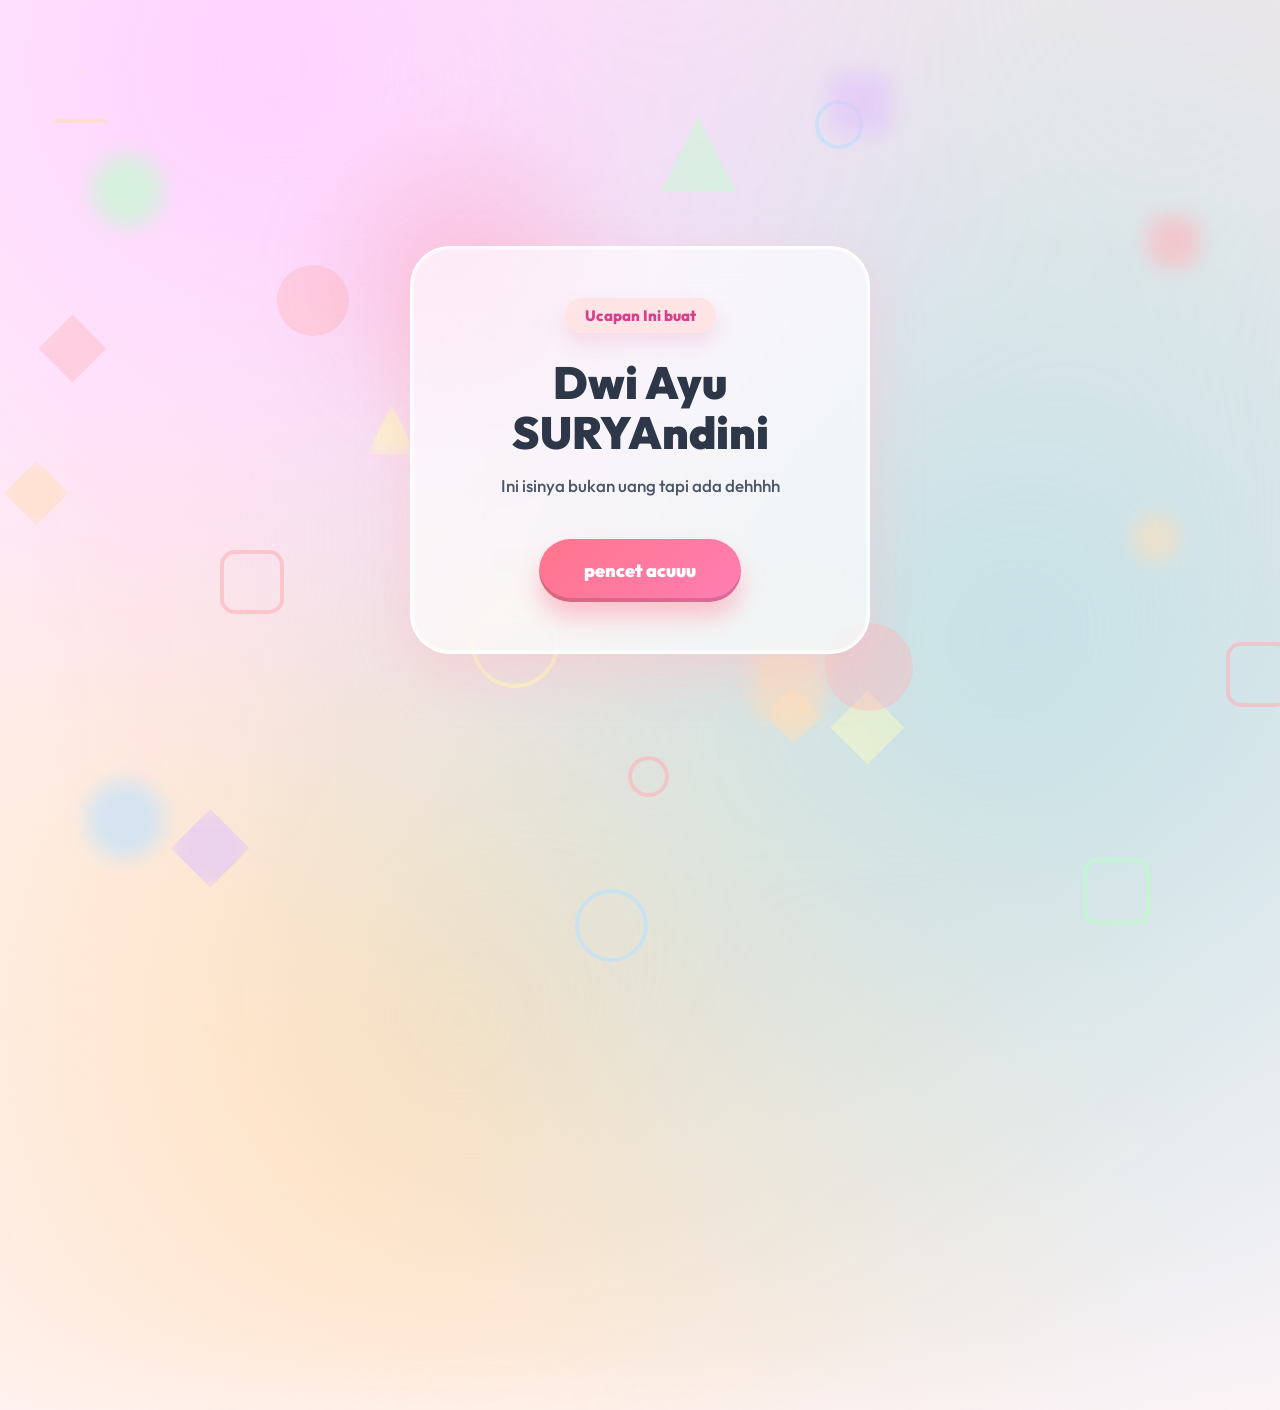
==== index.html @ 0280f6d5 "Add files via upload" ====
<!DOCTYPE html>
<html lang="id">
<head>
    <meta charset="UTF-8">
    <meta name="viewport" content="width=device-width, initial-scale=1.0">
    <title>Welcome</title>
    <link rel="stylesheet" href="style.css">
    <link rel="preconnect" href="https://fonts.googleapis.com">
    <!-- Menggunakan font yang lebih ceria, tebal, dan modern -->
    <link href="https://fonts.googleapis.com/css2?family=Outfit:wght@400;600;800;900&display=swap" rel="stylesheet">
    <script src="https://cdn.jsdelivr.net/npm/canvas-confetti@1.6.0/dist/confetti.browser.min.js"></script>
</head>
<body>

<!-- Latar Belakang Gelembung Warna-Warni -->
<div id="orbs-container"></div>
<div class="cursor-glow"></div>

<!-- Welcome Screen -->
<div class="card" id="welcome-card">
    <div class="badge">
        Ucapan Ini buat 
    </div>
    <h1>
        Dwi Ayu SURYAndini
    </h1>
    <p>
        Ini isinya bukan uang tapi ada dehhhh
    </p>
    <button id="btn-reveal" class="btn-vibrant">
        pencet acuuu
    </button>
</div>

<!-- Main Congrats Screen -->
<div class="card hidden main-layout" id="main-card">
    <div class="photo-container">
        <!-- FOTO DIA -->
        <img src="foto.png" alt="Foto Kamu" class="user-photo">
        <div class="confetti-badge">Yeay S.I.Kom</div>
    </div>
    
    <div class="text-container">
        <h1 class="gradient-text">
            Congratulations!
        </h1>
        
        <h2 class="sub-title">Dwi Ayu Suryandini, S.I.Kom</h2>
        
        <p class="message-text">
            Cie sidang skripsi, selamat ya!! <br>
            Akhirnya ga perlu nenteng-nenteng laptop tiap hari wkwkwk. Semua keplengeran selama ngerjain skripsi akhirnya kebayar juga. Selamat atas gelar S.I.Kom-nya yaa! Gokill sieehhhhhh.
            Gua nyusul nih, tinggal nunggu jadwal. Semoga Jumat keluar yaa, aamiin wkwkwk.
        </p>
        
        <div class="footer-card">
            <span class="signature">Proud of you!, <br>Pemancing Handal</span>
        </div>
    </div>
    <div class="secret-key" id="secret-key-btn" title="Secret Key">🔑</div>
</div>

<!-- Secret Modal -->
<div class="modal-overlay hidden" id="secret-modal">
    <div class="box-reveal-wrapper">
        <div class="modal-card secret-letter">
            <button class="close-btn" id="close-modal">&times;</button>
            <h2 class="modal-title">Secret Message</h2>
            <p class="modal-text">nahhh sidangnya udah kelar, kapan nihh ke pantainya wkwkwkwk</p>
        </div>
        
        <!-- Elemen 3D/2D Kotak -->
        <div class="gift-box-front"></div>
        <div class="gift-box-lid"></div>
    </div>
</div>

<script src="script.js"></script>

</body>
</html>
---- style.css ----
*{
    margin:0;
    padding:0;
    box-sizing:border-box;
    font-family:'Outfit', sans-serif;
}

body{
    overflow:hidden;
    height:100vh;
    display:flex;
    justify-content:center;
    align-items:center;
    /* Bright, vibrant, playful background */
    background:#fff5f8;
}

/* ============================= */
/* Vibrant Light Aurora */
/* ============================= */

body::before{
    content:"";
    position:absolute;
    width:150vw;
    height:150vw;
    background:
    radial-gradient(circle at 30% 30%, #ffd1ff 0%, transparent 40%),
    radial-gradient(circle at 70% 60%, #c4e0e5 0%, transparent 50%),
    radial-gradient(circle at 40% 80%, #ffdfba 0%, transparent 40%),
    radial-gradient(circle at 80% 20%, #f3e6e8 0%, transparent 50%);
    animation:rotate 25s ease-in-out infinite alternate;
    filter:blur(60px);
    z-index: 0;
}

@keyframes rotate{
    0%{ transform: scale(1) rotate(0deg); }
    100%{ transform: scale(1.2) rotate(10deg); }
}

/* ============================= */
/* Floating Geometric Shapes */
/* ============================= */
#orbs-container {
    position: absolute;
    width: 100%; height: 100%;
    z-index: 0;
    pointer-events: none;
}

.shape {
    position: absolute;
    animation: floatShape linear infinite alternate;
}

@keyframes floatShape {
    0% { transform: translateY(0) rotate(0deg) scale(1); }
    100% { transform: translateY(-80px) rotate(180deg) scale(1.2); }
}

/* ============================= */
/* Cards System */
/* ============================= */

.card {
    position:absolute; 
    z-index:10;
    width:90%;
    max-width:850px; /* Lebar dilebarkan untuk layout horizontal */
    padding:50px 40px;
    border-radius:40px; /* Lekukan melengkung membulat (modern playful) */
    
    /* Light Glassmorphism */
    background:rgba(255, 255, 255, 0.65);
    backdrop-filter:blur(30px);
    -webkit-backdrop-filter:blur(30px);
    border: 2px solid rgba(255, 255, 255, 1);
    
    text-align:center;
    color:#2d3748;
    box-shadow:
        0 20px 50px rgba(255, 182, 193, 0.4), /* Shadow pink/manis */
        inset 0 0 0 2px rgba(255, 255, 255, 0.5);
    
    /* Efek bouncy (membal) */
    transition: all 0.8s cubic-bezier(0.34, 1.56, 0.64, 1); 
}

/* Base Pop-up Animation */
#welcome-card {
    max-width: 460px; /* Tetap pertahankan kecil untuk card pertama */
    margin: 0 auto;
    animation:popupBounce 1s cubic-bezier(0.34, 1.56, 0.64, 1) forwards;
}

@keyframes popupBounce{
    0%{ opacity:0; transform:translateY(80px) scale(0.8); }
    100%{ opacity:1; transform:none; }
}

/* Toggle screens */
.card.hidden {
    opacity: 0;
    transform: translateY(80px) scale(0.8);
    pointer-events: none;
}

.card.slide-out {
    opacity: 0;
    transform: translateY(-80px) scale(1.1);
    pointer-events: none;
}

/* ============================= */
/* Welcome Card Content */
/* ============================= */

.badge {
    display:inline-block;
    padding:8px 20px;
    background:#ffe4e6;
    color: #d53f8c;
    border-radius:50px;
    font-size:15px;
    font-weight: 800;
    margin-bottom:25px;
    box-shadow:0 10px 20px rgba(213, 63, 140, 0.15);
}

h1 {
    font-size:45px;
    font-weight:900;
    color: #2d3748;
    margin-bottom:15px;
    line-height: 1.1;
}

p {
    font-size:17px;
    line-height:1.6;
    color: #4a5568;
    margin-bottom:40px;
    font-weight: 500;
}

/* Vibrant Button */
.btn-vibrant {
    padding:20px 45px;
    border:none;
    border-radius:50px;
    cursor:pointer;
    font-size:18px;
    font-weight:900;
    color:white;
    background:linear-gradient(135deg, #ff758c 0%, #ff7eb3 100%);
    transition: all 0.3s cubic-bezier(0.34, 1.56, 0.64, 1);
    box-shadow:
        0 15px 25px rgba(255, 117, 140, 0.4),
        inset 0 -4px 0 rgba(0,0,0,0.15);
}

.btn-vibrant:hover {
    transform:translateY(-8px) scale(1.05);
    box-shadow:
        0 20px 35px rgba(255, 117, 140, 0.5),
        inset 0 -4px 0 rgba(0,0,0,0.15);
}
.btn-vibrant:active {
    transform:translateY(2px) scale(0.98);
    box-shadow: 0 5px 10px rgba(255, 117, 140, 0.3);
}

/* ========================== */
/* Main Congrats Card Content */
/* ========================== */

.main-layout {
    display: flex;
    flex-direction: row;
    align-items: center;
    gap: 40px;
    text-align: left;
    padding: 50px 40px; /* Reset padding normal */
}

.photo-container {
    position: relative; /* Ikut flow flexbox horizontal */
    flex-shrink: 0;
    width: 250px;
    height: 250px;
    border-radius: 65px; /* Kotak melengkung proporsional */
    background: white;
    padding: 10px;
    box-shadow: 0 20px 40px rgba(0,0,0,0.15);
    z-index: 15;
}

.user-photo {
    width: 100%;
    height: 100%;
    object-fit: cover;
    border-radius: 55px;
}

.confetti-badge {
    position: absolute;
    top: -10px;
    right: -10px;
    background: #fbd38d;
    color: #dd6b20;
    font-weight: 800;
    padding: 6px 18px;
    border-radius: 20px;
    font-size: 15px;
    transform: rotate(12deg);
    box-shadow: 0 10px 20px rgba(221, 107, 32, 0.25);
    border: 2px solid white;
}

.text-container {
    display: flex;
    flex-direction: column;
    align-items: flex-start;
    justify-content: center;
}

@media (max-width: 768px) {
    /* Penyesuaian layout dan ukuran kartu */
    .card {
        padding: 35px 25px;
    }
    .main-layout {
        flex-direction: column;
        text-align: center;
        gap: 25px;
        padding: 35px 25px;
    }
    
    /* Penyesuaian teks agar tidak kepotong di HP */
    h1 {
        font-size: 34px;
    }
    h1.gradient-text {
        font-size: 28px;
    }
    p, .message-text {
        font-size: 14px;
        padding: 15px; /* Mengurangi padding di box teks main card */
    }
    .sub-title {
        font-size: 14px;
        padding: 6px 14px;
    }
    .btn-vibrant {
        padding: 15px 30px;
        font-size: 16px;
    }
    
    /* Penyesuaian kontainer teks ke tengah */
    .text-container {
        align-items: center;
    }
    
    /* Penyesuaian ukuran foto di HP */
    .photo-container {
        width: 180px;
        height: 180px;
        border-radius: 45px;
    }
    .user-photo {
        border-radius: 38px;
    }
    .confetti-badge {
        font-size: 12px;
        padding: 4px 12px;
        top: -5px;
        right: -5px;
    }
}

.secret-key {
    position: absolute;
    bottom: 25px;
    right: 25px;
    font-size: 20px;
    opacity: 0.3;
    cursor: pointer;
    transition: all 0.3s ease;
}

.secret-key:hover {
    opacity: 1;
    transform: rotate(15deg) scale(1.3);
}

h1.gradient-text {
    font-size: 42px;
    margin-bottom: 5px;
    background:linear-gradient(135deg, #d53f8c, #805ad5);
    -webkit-background-clip:text;
    -webkit-text-fill-color:transparent;
}

/* ============================= */
/* Secret Modal & Box Reveal Styles */
/* ============================= */
.modal-overlay {
    position: fixed;
    top: 0; left: 0; right: 0; bottom: 0;
    background: rgba(0,0,0,0.7);
    backdrop-filter: blur(10px);
    z-index: 100;
    display: flex;
    justify-content: center;
    align-items: center;
    opacity: 1;
    transition: opacity 0.5s ease;
}

.modal-overlay.hidden {
    opacity: 0;
    pointer-events: none;
}

.box-reveal-wrapper {
    position: relative;
    width: 100%;
    height: 100%;
    display: flex;
    justify-content: center;
    align-items: center;
    perspective: 1200px;
}

/* --- Kartu Surat Rahasia --- */
.modal-card.secret-letter {
    position: absolute;
    background: rgba(255,255,255,0.98);
    padding: 40px;
    border-radius: 30px;
    max-width: 400px;
    width: 90%;
    text-align: center;
    box-shadow: 0 30px 60px rgba(0,0,0,0.3);
    z-index: 5; /* Awalnya di belakang kotak */
    
    /* Kondisi awal saat hidden (di dalam kotak) */
    transform: translateY(150px) scale(0.2); 
    opacity: 0;
    transition: transform 0.6s cubic-bezier(0.34, 1.56, 0.64, 1), opacity 0.4s ease, z-index 0.6s;
    transition-delay: 0s; 
}

.modal-overlay:not(.hidden) .modal-card.secret-letter {
    transform: translateY(0) scale(1);
    opacity: 1;
    z-index: 15; /* Maju ke depan supaya bisa diklik */
    transition-delay: 0.5s; /* Tunggu tutup kotak terbuka */
}

/* --- Elemen Kotak Hadiah --- */
.gift-box-front {
    position: absolute;
    bottom: 25%;
    width: 160px;
    height: 110px;
    background: linear-gradient(135deg, #ff758c, #ff7eb3);
    border-radius: 8px;
    z-index: 10;
    box-shadow: 0 20px 40px rgba(0,0,0,0.3);
    transition: all 0.6s cubic-bezier(0.34, 1.56, 0.64, 1);
    transition-delay: 0s;
}

.gift-box-lid {
    position: absolute;
    bottom: calc(25% + 105px);
    width: 175px;
    height: 40px;
    background: linear-gradient(135deg, #ff7eb3, #ff758c);
    border-radius: 6px;
    z-index: 11;
    transform-origin: top center; 
    transition: transform 0.6s cubic-bezier(0.34, 1.56, 0.64, 1), opacity 0.4s ease;
    transition-delay: 0s;
    box-shadow: 0 5px 15px rgba(0,0,0,0.2);
}

/* Pita (Ribbon) Kotak */
.gift-box-front::after, .gift-box-lid::after {
    content: "";
    position: absolute;
    left: 50%;
    transform: translateX(-50%);
    width: 30px;
    height: 100%;
    background: #ffe4e6;
    opacity: 0.9;
}

/* Animasi Buka Lid (Tutup memutar ke belakang) */
.modal-overlay:not(.hidden) .gift-box-lid {
    transform: rotateX(130deg) translateY(-20px);
    opacity: 0;
    transition-delay: 0.1s; /* Mulai buka setelah 0.1s klik */
}

/* Animasi Badan Kotak turun/fade out setelah kartu keluar */
.modal-overlay:not(.hidden) .gift-box-front {
    transform: translateY(80px) scale(0.8);
    opacity: 0;
    pointer-events: none;
    transition-delay: 0.8s;
}

/* --- Konten Dalam Modal --- */
.modal-icon {
    font-size: 50px;
    margin-bottom: 10px;
    display: inline-block;
}

.modal-title {
    font-size: 24px;
    font-weight: 900;
    color: #d53f8c;
    margin-bottom: 15px;
}

.modal-text {
    font-size: 15px;
    color: #4a5568;
    line-height: 1.6;
    font-weight: 500;
}

.close-btn {
    position: absolute;
    top: 15px;
    right: 20px;
    background: none;
    border: none;
    font-size: 32px;
    color: #a0aec0;
    cursor: pointer;
    transition: 0.3s;
}

.close-btn:hover {
    color: #d53f8c;
    transform: scale(1.1);
}

.sub-title {
    font-size: 17px;
    font-weight: 800;
    color: #ed64a6;
    margin-bottom: 25px;
    background: rgba(255, 240, 246, 0.8);
    display: inline-block;
    padding: 8px 18px;
    border-radius: 12px;
    border: 1px solid rgba(255, 255, 255, 1);
}

.message-text {
    font-size: 16px;
    line-height: 1.7;
    color: #4a5568;
    margin-bottom: 30px;
    font-weight: 500;
    background: rgba(255,255,255,0.6);
    padding: 20px 25px;
    border-radius: 20px;
    border: 1px dashed rgba(213, 63, 140, 0.3);
}

.footer-card {
    padding-top: 5px;
}

.signature {
    font-weight: 900;
    font-size: 19px;
    color: #d53f8c;
}

/* ========================== */
/* Cursor Glow (Light) */
/* ========================== */

.cursor-glow {
    position:absolute;
    width:350px;
    height:350px;
    background:radial-gradient(circle, rgba(255, 117, 140, 0.25), transparent 70%);
    pointer-events:none;
    transform:translate(-50%,-50%);
    filter:blur(30px);
    transition:.1s ease-out;
    z-index:1;
}
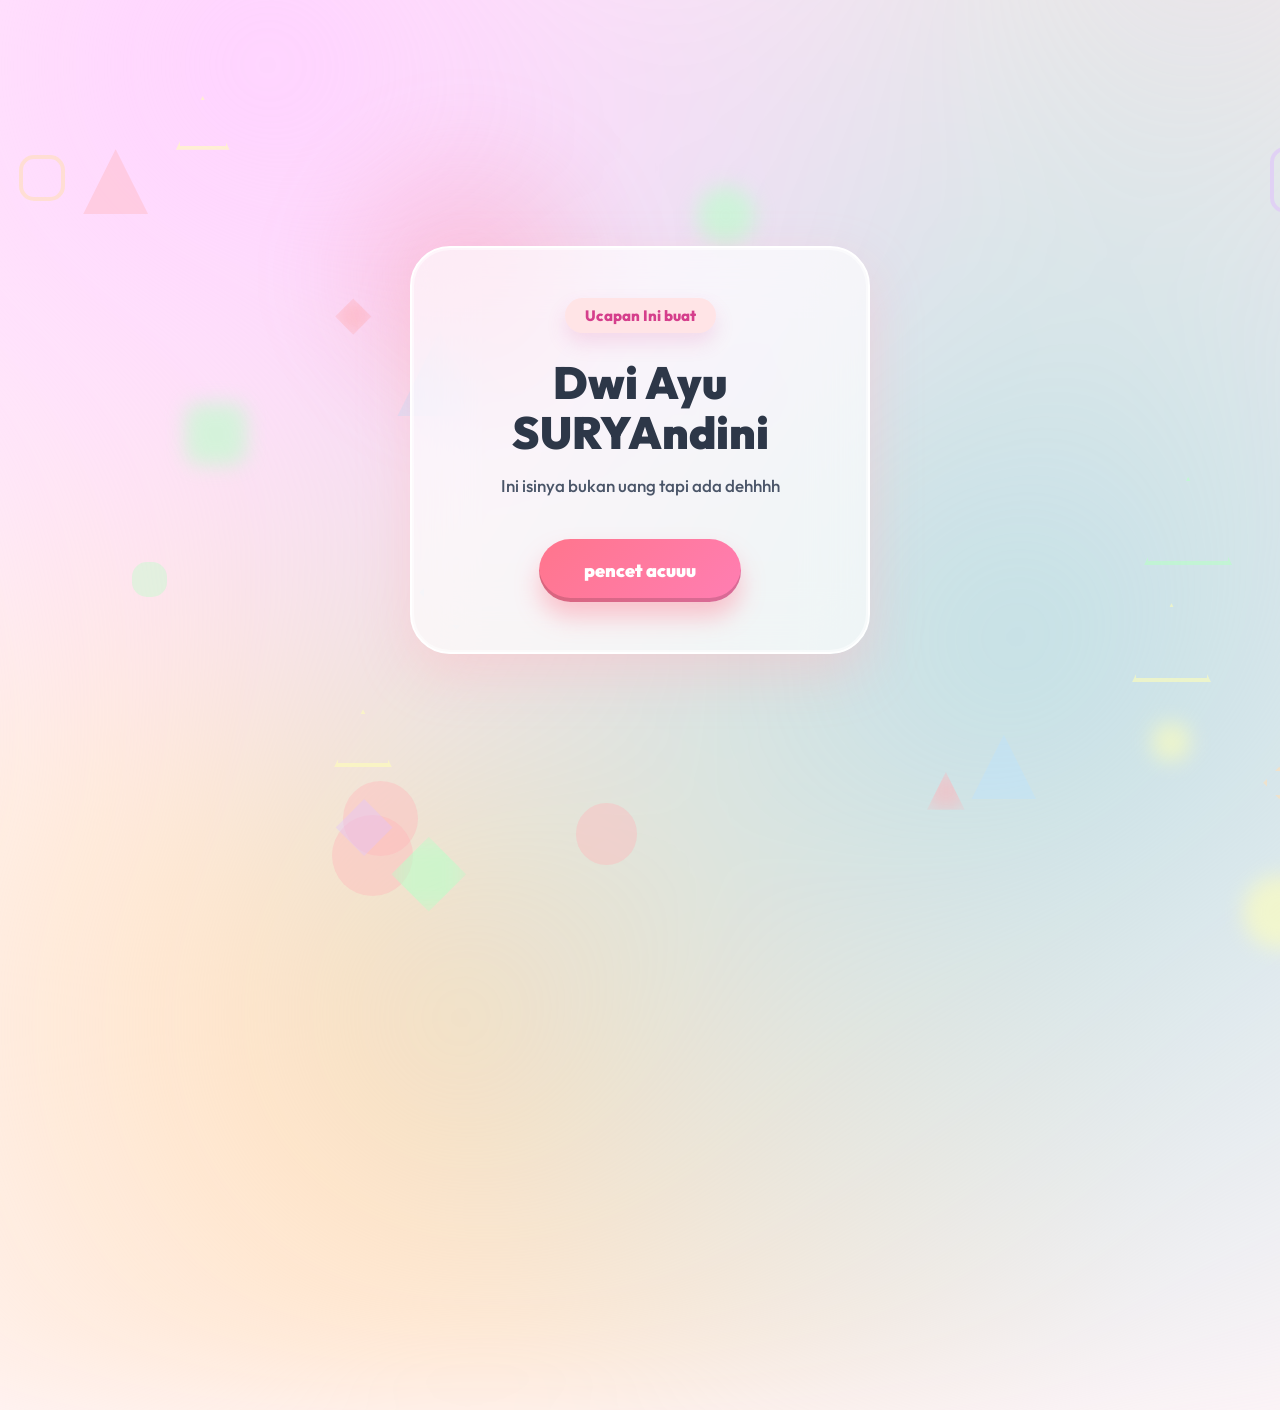
==== commit 22c8d084: "Update index.html" ====
--- a/index.html
+++ b/index.html
@@ -66,7 +66,8 @@
         <div class="modal-card secret-letter">
             <button class="close-btn" id="close-modal">&times;</button>
             <h2 class="modal-title">Secret Message</h2>
-            <p class="modal-text">nahhh sidangnya udah kelar, kapan nihh ke pantainya wkwkwkwk</p>
+            <p class="modal-text">nahhh sidangnya udah kelar</p>
+            <p class="modal-text">adakah perayaan?, apakah agenda ke pantai jadii?</p>
         </div>
         
         <!-- Elemen 3D/2D Kotak -->
@@ -78,4 +79,4 @@
 <script src="script.js"></script>
 
 </body>
-</html>+</html>
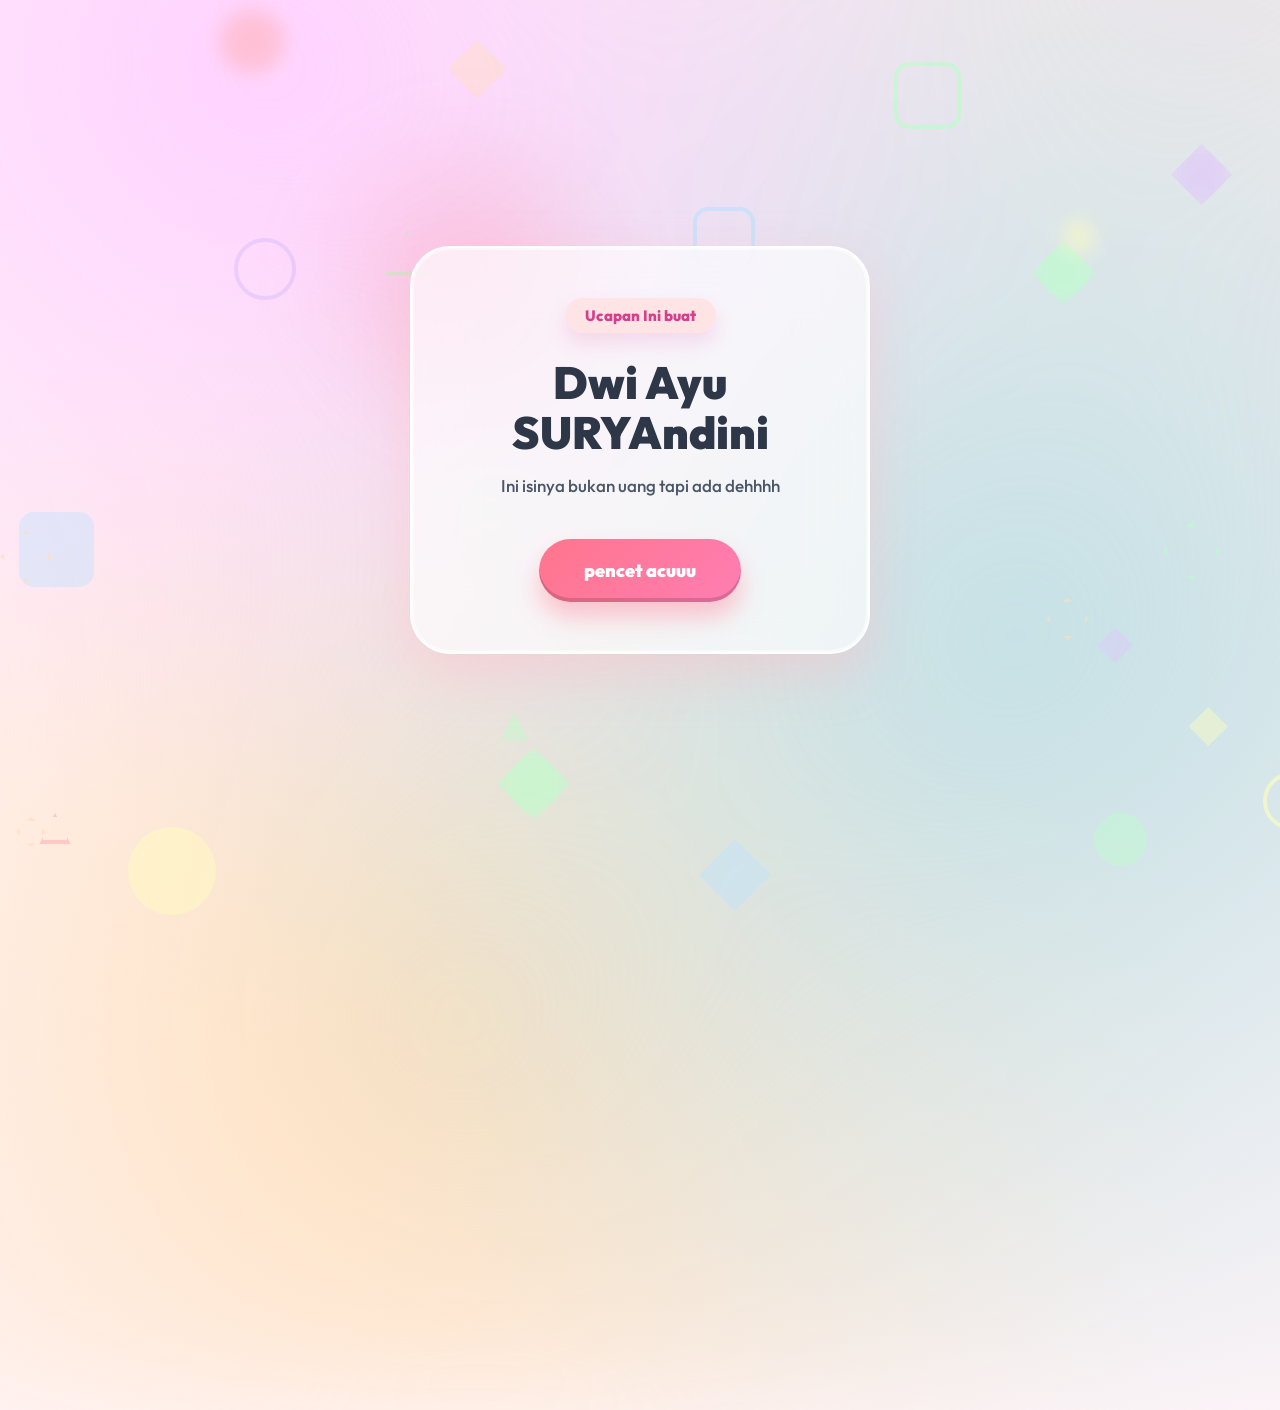
==== commit c79311c8: "Update modal text in index.html" ====
--- a/index.html
+++ b/index.html
@@ -66,8 +66,8 @@
         <div class="modal-card secret-letter">
             <button class="close-btn" id="close-modal">&times;</button>
             <h2 class="modal-title">Secret Message</h2>
-            <p class="modal-text">nahhh sidangnya udah kelar</p>
-            <p class="modal-text">adakah perayaan?, apakah agenda ke pantai jadii?</p>
+            <p class="modal-text">nahhh sidangnya udah kelar, kapan nihh ke pantainya wkwkwkwk</p> <br>
+            <p class="modal-text">apakah ada perayaan? mwehehehe</p>
         </div>
         
         <!-- Elemen 3D/2D Kotak -->
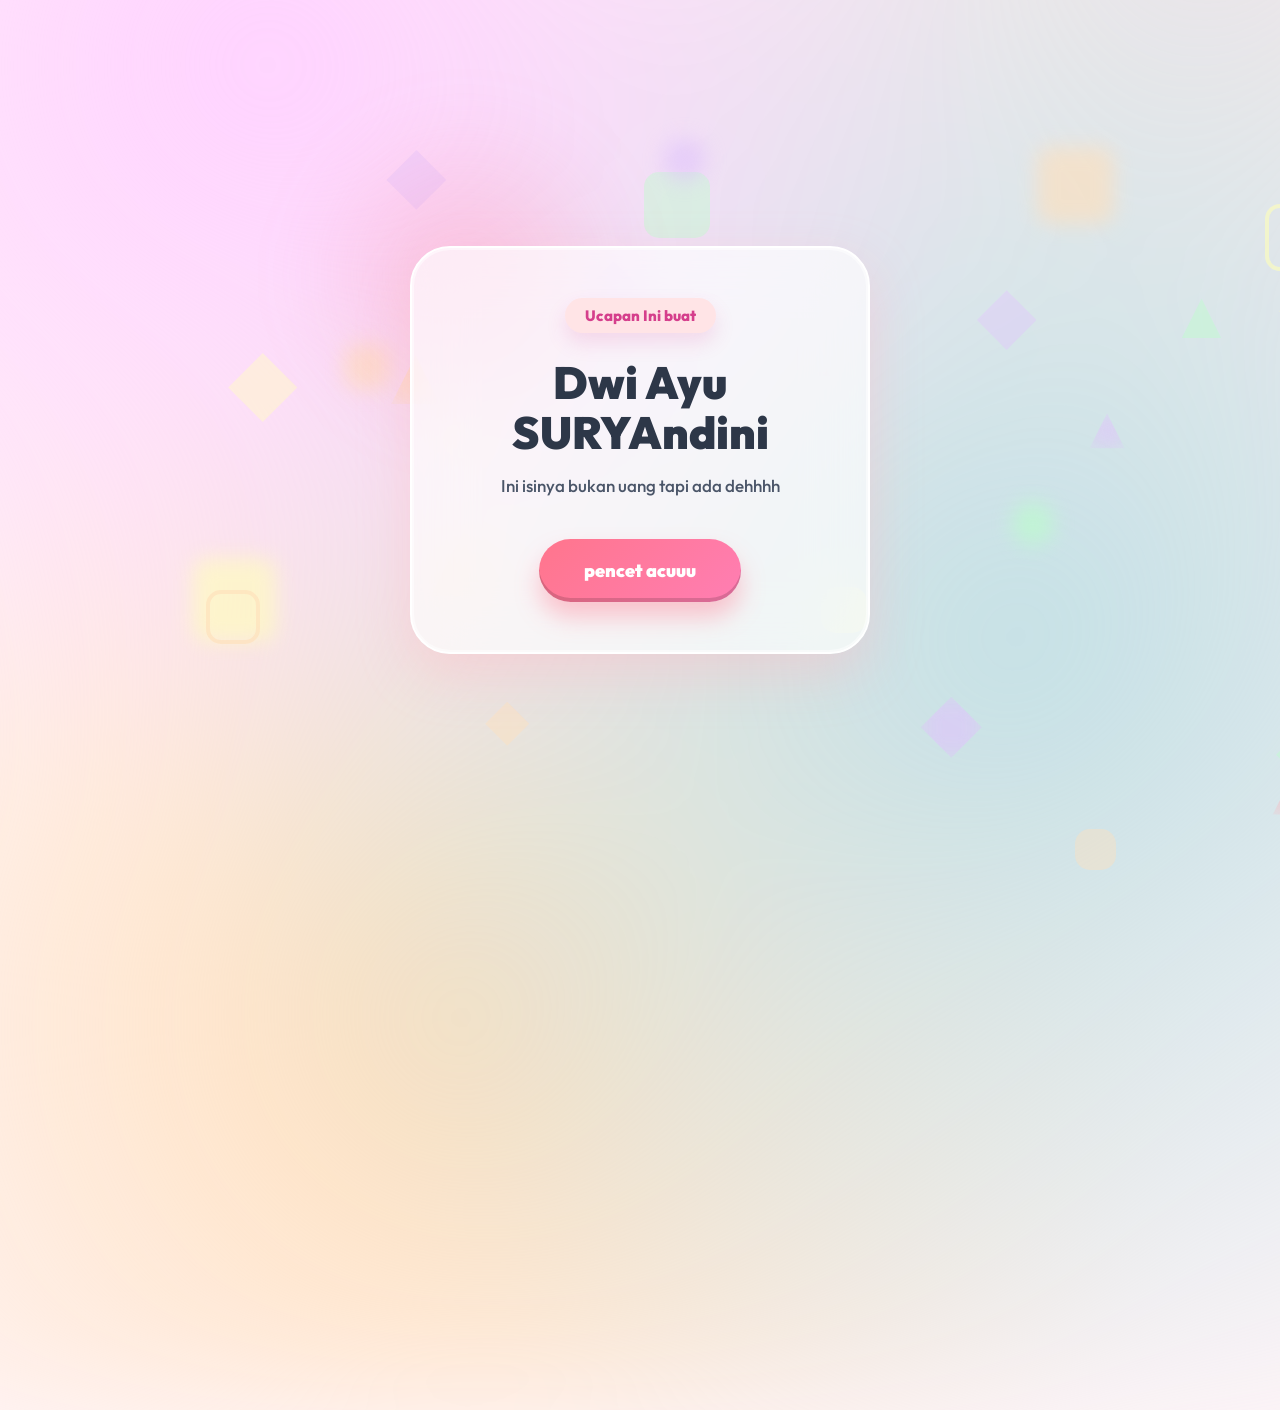
==== commit 99c9d9ab: "Update index.html" ====
--- a/index.html
+++ b/index.html
@@ -66,8 +66,7 @@
         <div class="modal-card secret-letter">
             <button class="close-btn" id="close-modal">&times;</button>
             <h2 class="modal-title">Secret Message</h2>
-            <p class="modal-text">nahhh sidangnya udah kelar, kapan nihh ke pantainya wkwkwkwk</p> <br>
-            <p class="modal-text">apakah ada perayaan? mwehehehe</p>
+            <p class="modal-text">nahhh sidangnya udah kelar, kapan nihh ke pantainya wkwkwkwk <br> apakah ada perayaan? mwehehehe</p>
         </div>
         
         <!-- Elemen 3D/2D Kotak -->
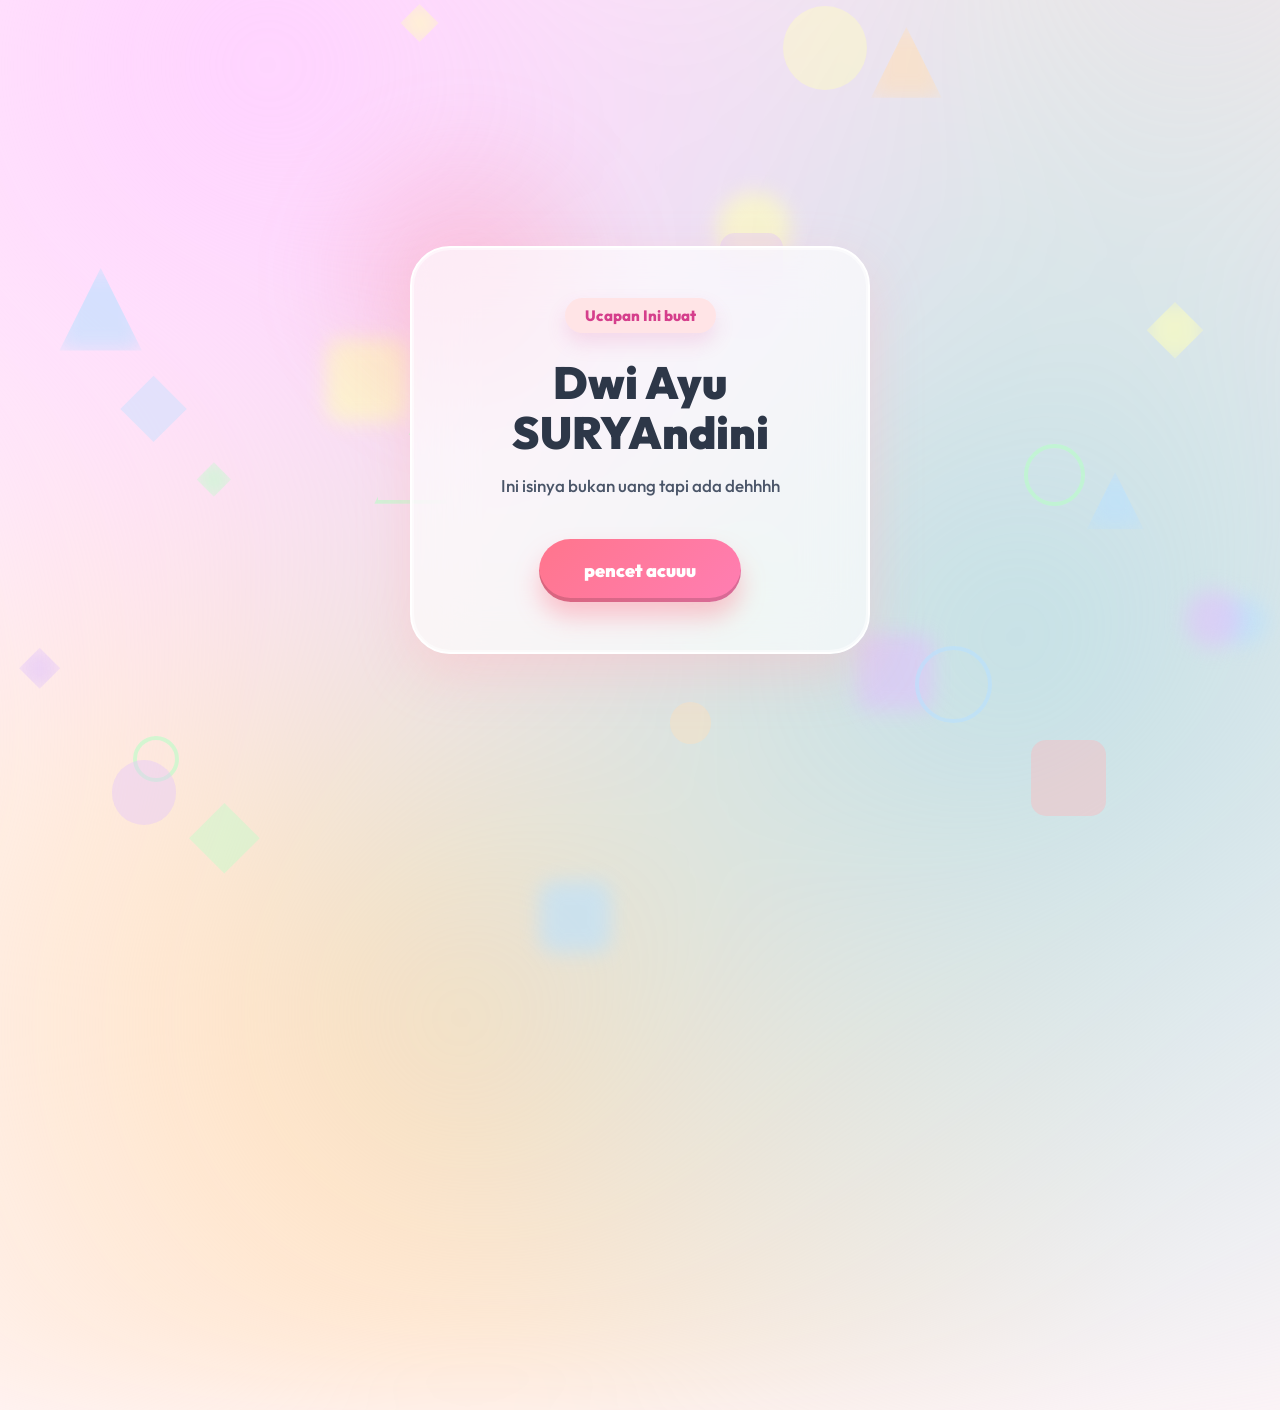
==== commit b1d0c906: "Update index.html" ====
--- a/index.html
+++ b/index.html
@@ -66,7 +66,7 @@
         <div class="modal-card secret-letter">
             <button class="close-btn" id="close-modal">&times;</button>
             <h2 class="modal-title">Secret Message</h2>
-            <p class="modal-text">nahhh sidangnya udah kelar, kapan nihh ke pantainya wkwkwkwk <br> apakah ada perayaan? mwehehehe</p>
+            <p class="modal-text">nahhh sidangnya udah kelar, kapan nihh ke pantainya wkwkwkwk, apakah ada perayaan? mwehehehe</p>
         </div>
         
         <!-- Elemen 3D/2D Kotak -->
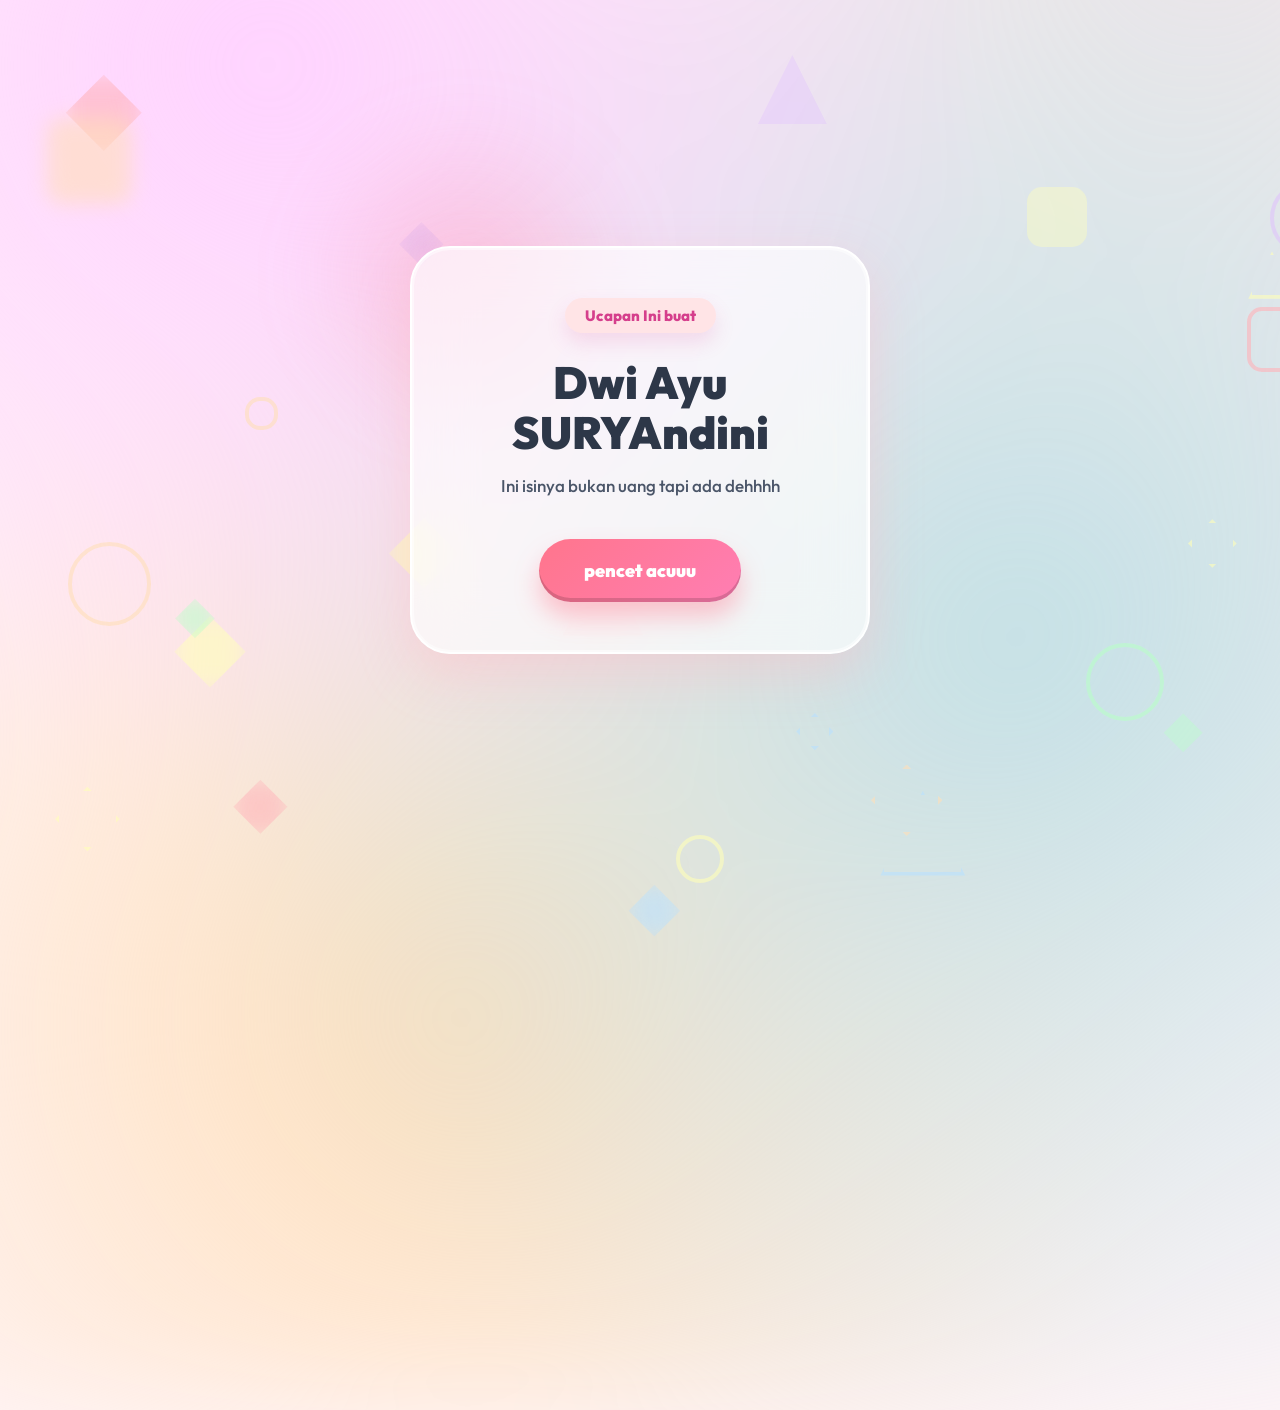
==== commit 043714ba: "Update index.html" ====
--- a/index.html
+++ b/index.html
@@ -66,7 +66,7 @@
         <div class="modal-card secret-letter">
             <button class="close-btn" id="close-modal">&times;</button>
             <h2 class="modal-title">Secret Message</h2>
-            <p class="modal-text">nahhh sidangnya udah kelar, kapan nihh ke pantainya wkwkwkwk, apakah ada perayaan? mwehehehe</p>
+            <p class="modal-text">nahhh sidangnya udah kelar, \n kapan nihh ke pantainya, apakah ada perayaan? mwehehehe</p>
         </div>
         
         <!-- Elemen 3D/2D Kotak -->
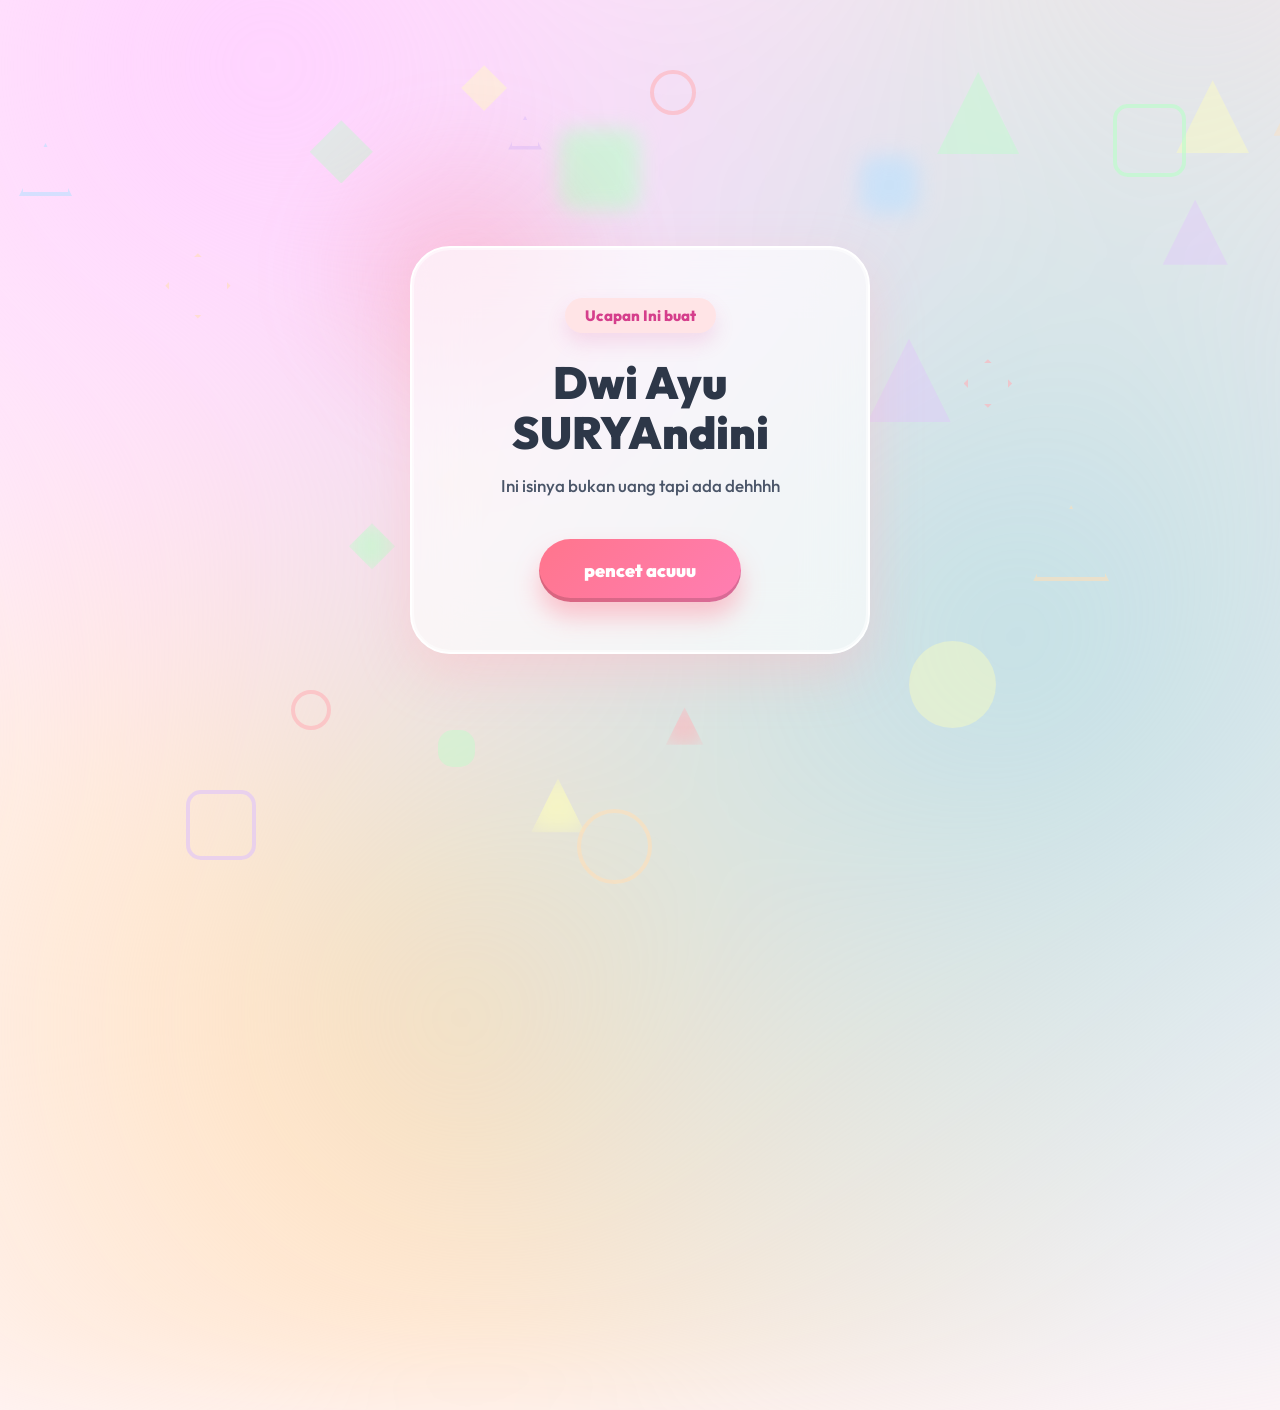
==== commit ca21d8f9: "Fix formatting of modal text in index.html" ====
--- a/index.html
+++ b/index.html
@@ -66,7 +66,7 @@
         <div class="modal-card secret-letter">
             <button class="close-btn" id="close-modal">&times;</button>
             <h2 class="modal-title">Secret Message</h2>
-            <p class="modal-text">nahhh sidangnya udah kelar, \n kapan nihh ke pantainya, apakah ada perayaan? mwehehehe</p>
+            <p class="modal-text">nahhh sidangnya udah kelar, kapan nihh ke pantainya, apakah ada perayaan? mwehehehe</p>
         </div>
         
         <!-- Elemen 3D/2D Kotak -->
